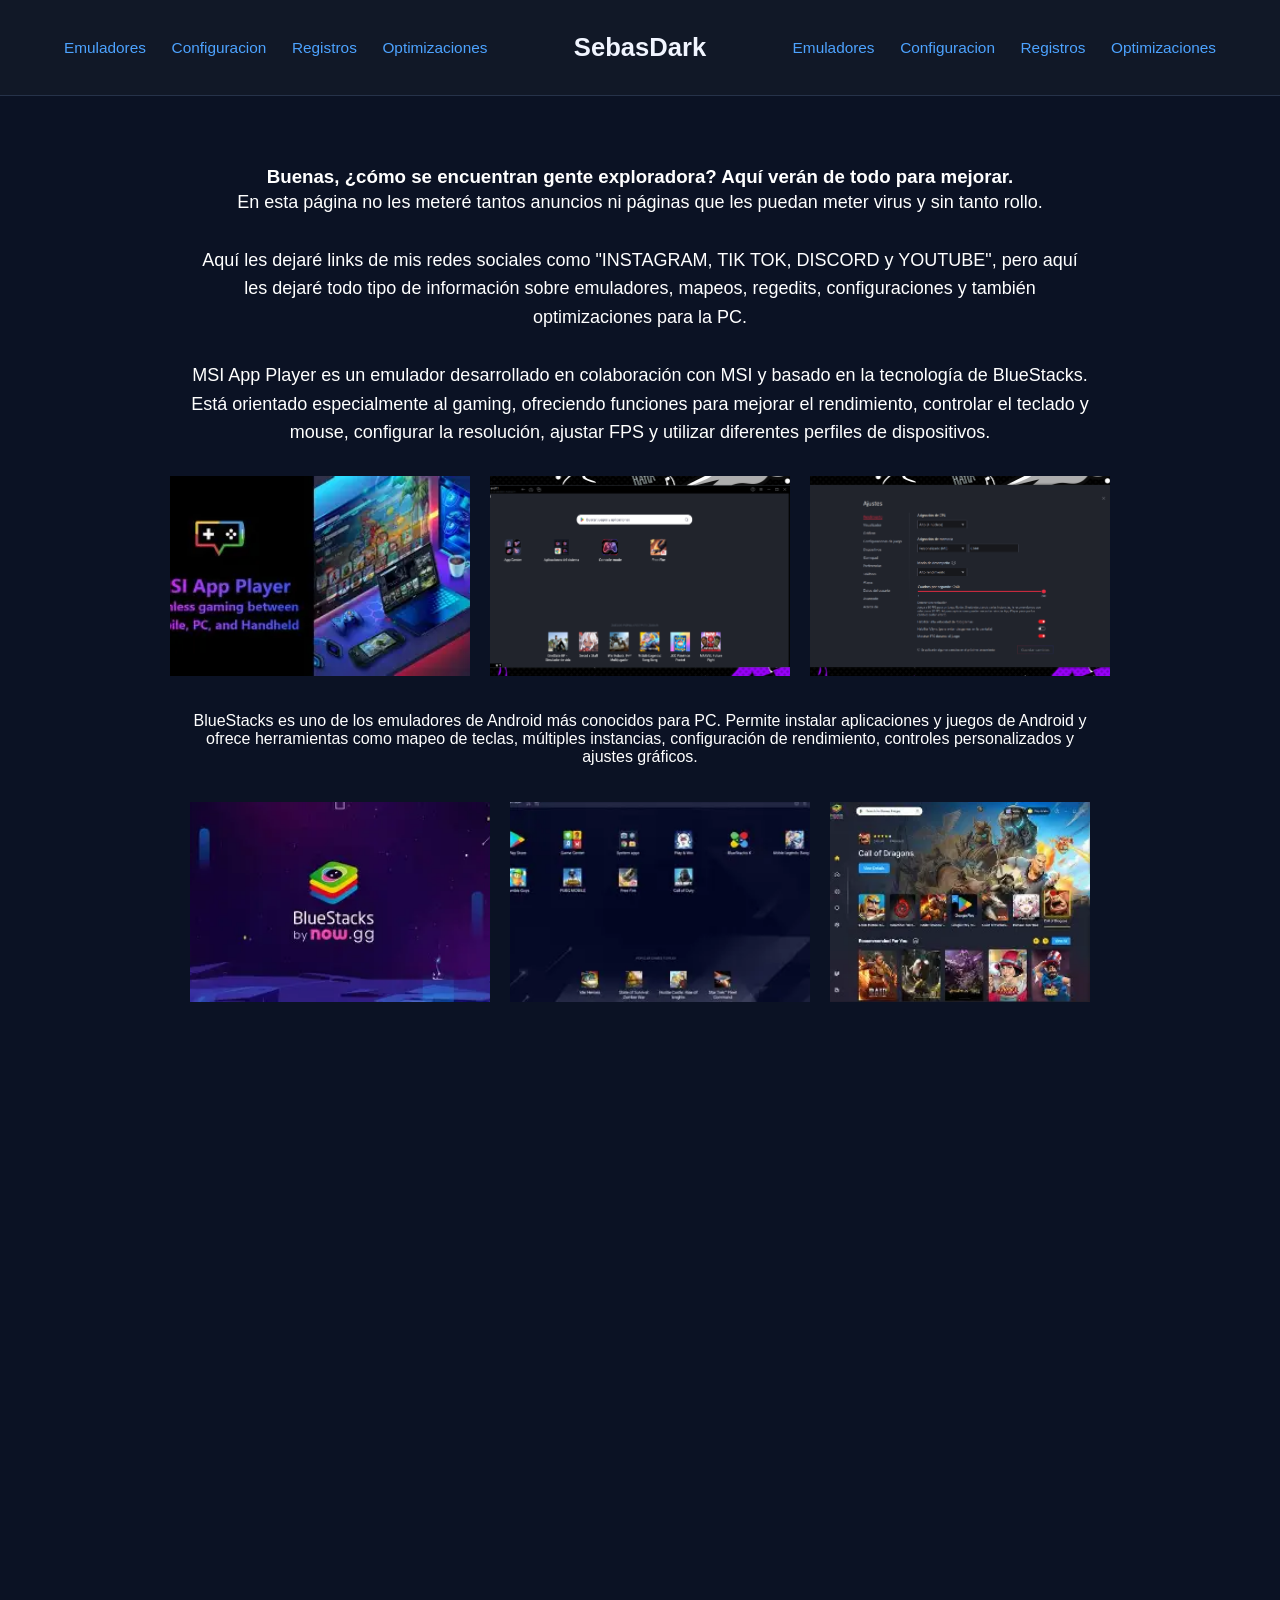
==== index.html @ 6dd9bc25 "Actualizar pagina" ====
<!DOCTYPE html>
<html lang="es">

<head>
    <meta charset="UTF-8">
    <meta name="viewport" content="width=device-width, initial-scale=1.0">

    <title>SebasDark</title>

    <link rel="stylesheet" href="style.css">
</head>

<body>

    <!-- =========================
         BARRA DE NAVEGACIÓN
    ========================== -->

    <header class="navbar">

        <!-- Menú izquierdo -->
        <nav class="nav-left" aria-label="Navegación principal">

            <a href="#Emuladores">Emuladores</a>

            <a href="#Configuracion">Configuracion</a>

            <a href="#Registros">Registros</a>

            <a href="#Optimizaciones">Optimizaciones</a>

        </nav>


        <!-- LOGO -->
        <div class="logo">
            SebasDark
        </div>


        <!-- Menú derecho -->
        <nav class="nav-right" aria-label="Navegación secundaria">

            <a href="Emuladores.html">Emuladores</a>

            <a href="Configuracion.html">Configuracion</a>

            <a href="Registros .html">Registros</a>

            <a href="Optimizaciones.html">Optimizaciones</a>

        </nav>

    </header>


    <!-- =========================
         CONTENIDO
    ========================== -->

    <main class="contenido">

        <!-- INICIO -->
     <section id="Emuladores">

    <div class="titulo-lineas">
        <span></span>

       <div class="texto-inicio">

    <h3>
        Buenas, ¿cómo se encuentran gente exploradora?
        Aquí verán de todo para mejorar.
    </h3>

    <p>
        En esta página no les meteré tantos anuncios ni páginas
        que les puedan meter virus y sin tanto rollo.

        <br><br>

        Aquí les dejaré links de mis redes sociales como
        "INSTAGRAM, TIK TOK, DISCORD y YOUTUBE", pero aquí
        les dejaré todo tipo de información sobre emuladores,
        mapeos, regedits, configuraciones y también optimizaciones
        para la PC.

        <br><br>

        MSI App Player es un emulador desarrollado en colaboración con
        MSI y basado en la tecnología de BlueStacks. Está orientado especialmente
        al gaming, ofreciendo funciones para mejorar el rendimiento, controlar el
        teclado y mouse, configurar la resolución, ajustar FPS y utilizar diferentes
        perfiles de dispositivos.

        <br><br>

        <div class="imagenes">
            <img src="img/msi.jpg" alt="MSI App Player">
            <img src="img/msi2.jpg" alt="MSI App Player">
            <img src="img/msi3.jpg" alt="MSI App Player">
        </div>

         <br><br>

        BlueStacks es uno de los emuladores de Android más conocidos para PC.
        Permite instalar aplicaciones y juegos de Android y ofrece herramientas
        como mapeo de teclas, múltiples instancias, configuración de rendimiento,
        controles personalizados y ajustes gráficos.
    </p>

    <br><br>

    <div class="imagenes">
        <img src="img/bluestacks.jpg" alt="BlueStacks">
        <img src="img/bluestacks2.jpg" alt="MSI App Player">
        <img src="img/bluestacks3.jpg" alt="Free Fire">
    </div>

</div>
        

        <span></span>
    </div>

</section>


       
        <section id="Configuracion">

            <h4></h4>

        </section>


        <section id="Registros">

            

        </section>


      
        <section id="Optimizaciones">

           

        </section>

    </main>

</body>

</html>
---- style.css ----
/* =========================================
   CONFIGURACIÓN GENERAL
========================================= */

* {
    margin: 0;
    padding: 0;
    box-sizing: border-box;
}


html {
    scroll-behavior: smooth;
    scroll-padding-top: 110px;
}


body {
    width: 100%;
    min-height: 100vh;

    background: #0b1224;
    color: #ffffff;

    font-family: Arial, Helvetica, sans-serif;

    /* Evita desplazamiento horizontal */
    overflow-x: hidden;
}


/* Las imágenes se adaptarán automáticamente */

img {
    display: block;
    max-width: 100%;
    height: auto;
}


/* =========================================
   BARRA DE NAVEGACIÓN
========================================= */

.navbar {

    width: 100%;

    min-height: 96px;

    background: #111827;

    border-bottom: 1px solid #263249;

    display: grid;

    /*
        PC:

        menú izquierdo | logo | menú derecho
    */

    grid-template-columns:
        minmax(0, 1fr)
        auto
        minmax(0, 1fr);

    align-items: center;

    gap: 20px;

    /*
        clamp permite que el espacio
        se adapte al tamaño de pantalla
    */

    padding:
        18px
        clamp(20px, 5vw, 70px);

    position: sticky;

    top: 0;

    z-index: 1000;
}


/* =========================================
   LOGO
========================================= */

.logo {

    font-size: clamp(22px, 2vw, 28px);

    font-weight: bold;

    color: #f1f5ff;

    text-align: center;

    white-space: nowrap;
}


/* =========================================
   MENÚS
========================================= */

.nav-left,
.nav-right {

    display: flex;

    align-items: center;

    gap: clamp(14px, 2vw, 32px);

    min-width: 0;
}


.nav-left {

    justify-content: flex-start;
}


.nav-right {

    justify-content: flex-end;
}


/* =========================================
   ENLACES
========================================= */

.navbar a {

    position: relative;

    color: #4da3ff;

    text-decoration: none;

    font-size: clamp(14px, 1.2vw, 16px);

    white-space: nowrap;

    transition:
        color 0.25s ease,
        transform 0.25s ease;
}


/* Línea debajo */

.navbar a::after {

    content: "";

    position: absolute;

    left: 0;

    bottom: -7px;

    width: 0;

    height: 2px;

    background: #4da3ff;

    transition: width 0.25s ease;
}


/* Hover */

.navbar a:hover {

    color: #7dbbff;

    transform: translateY(-2px);
}


.navbar a:hover::after {

    width: 100%;
}


/* =========================================
   CONTENIDO
========================================= */

.contenido {

    width: min(100%, 1400px);

    min-height: calc(100vh - 96px);

    margin: 0 auto;

    padding:
        clamp(35px, 6vw, 70px)
        clamp(20px, 6vw, 100px);
}


/* =========================================
   SECCIONES
========================================= */

.contenido section {

    /*
        En lugar de poner 500px fijo,
        usamos vh para adaptarnos a
        diferentes alturas de pantalla.
    */

    min-height: 60vh;

    scroll-margin-top: 120px;
}


/* =========================================
   TABLETS / LAPTOPS PEQUEÑAS
========================================= */

@media (max-width: 1100px) {

    .navbar {

        padding-left: 30px;

        padding-right: 30px;

        gap: 12px;
    }


    .nav-left,
    .nav-right {

        gap: 15px;
    }


    .navbar a {

        font-size: 14px;
    }


    .logo {

        font-size: 23px;
    }
}


/* =========================================
   TABLETS
========================================= */

@media (max-width: 800px) {

    .navbar {

        min-height: auto;

        /*
            Ahora cada elemento ocupa
            una fila.
        */

        grid-template-columns: 1fr;

        grid-template-areas:

            "logo"

            "left"

            "right";

        gap: 18px;

        padding: 20px;
    }


    /* Logo */

    .logo {

        grid-area: logo;

        font-size: 25px;
    }


    /* Menú izquierdo */

    .nav-left {

        grid-area: left;
    }


    /* Menú derecho */

    .nav-right {

        grid-area: right;
    }


    .nav-left,
    .nav-right {

        width: 100%;

        justify-content: center;

        flex-wrap: wrap;

        gap: 12px 20px;
    }


    .navbar a {

        font-size: 15px;
    }


    /* Contenido */

    .contenido {

        width: 100%;

        padding: 35px 25px;
    }


    .contenido section {

        min-height: 55vh;
    }
}


/* =========================================
   CELULARES
========================================= */

@media (max-width: 600px) {

    .navbar {

        padding: 18px 15px;

        gap: 15px;
    }


    /* Logo */

    .logo {

        font-size: 23px;
    }


    /*
        En celular hacemos dos columnas
        para los botones.
    */

    .nav-left,
    .nav-right {

        display: grid;

        grid-template-columns:
            repeat(2, minmax(0, 1fr));

        width: 100%;

        gap: 8px;
    }


    /* Botones */

    .navbar a {

        width: 100%;

        padding: 9px 5px;

        font-size: 14px;

        text-align: center;

        border: 1px solid #263249;

        border-radius: 7px;

        transition:
            background 0.25s ease,
            color 0.25s ease,
            transform 0.25s ease;
    }


    /*
        Quitamos la línea inferior
        en celular.
    */

    .navbar a::after {

        display: none;
    }


    /* Efecto al tocar */

    .navbar a:hover {

        background: #172238;

        transform: none;
    }


    /* Contenido */

    .contenido {

        padding: 30px 16px;
    }


    .contenido section {

        min-height: 50vh;

        scroll-margin-top: 260px;
    }
}


/* =========================================
   CELULARES MUY PEQUEÑOS
========================================= */

@media (max-width: 380px) {

    .navbar {

        padding: 15px 10px;
    }


    .logo {

        font-size: 21px;
    }


    .navbar a {

        font-size: 13px;

        padding: 8px 3px;
    }


    .contenido {

        padding: 25px 12px;
    }
}


/* =========================================
   REDUCIR ANIMACIONES
   PARA USUARIOS QUE LO PREFIERAN
========================================= */

@media (prefers-reduced-motion: reduce) {

    html {

        scroll-behavior: auto;
    }


    .navbar a {

        transition: none;
    }
}



/* =========================
   CELULARES
   ========================= */
@media (max-width: 600px) {

    #inicio {
        min-height: 70vh;
    }

    .titulo-lineas {
        gap: 8px;
    }

    .titulo-lineas > span {
        min-width: 10px;
    }

    .texto-inicio {
        width: 92%;
        max-width: 900px;
        margin: 0 auto;
        text-align: center;
    }

    .texto-inicio h4 {
        font-size: 21px;
        line-height: 1.35;
        margin-bottom: 16px;
    }

    .texto-inicio p {
        font-size: 15px;
        line-height: 1.6;
    }

    .texto-inicio img {
        max-width: 100%;
        height: auto;
    }
}


/* =========================
   PC / PANTALLAS GRANDES
   ========================= */
@media (min-width: 601px) {

    .texto-inicio {
        width: 90%;
        max-width: 900px;
        margin: 0 auto;
        text-align: center;
    }

    .texto-inicio h4 {
        font-size: 28px;
        line-height: 1.35;
        margin-bottom: 16px;
    }

    .texto-inicio p {
        font-size: 18px;
        line-height: 1.6;
    }

    .texto-inicio img {
        max-width: 100%;
        height: auto;
    }
}
.imagenes {
    display: flex;
    justify-content: center;
    align-items: center;
    gap: 20px;
}

.imagenes img {
    width: 300px;
    height: 200px;
    object-fit: cover;
}
#inicio {
    display: flex;
    flex-direction: column;
    align-items: center;
    text-align: center;
}
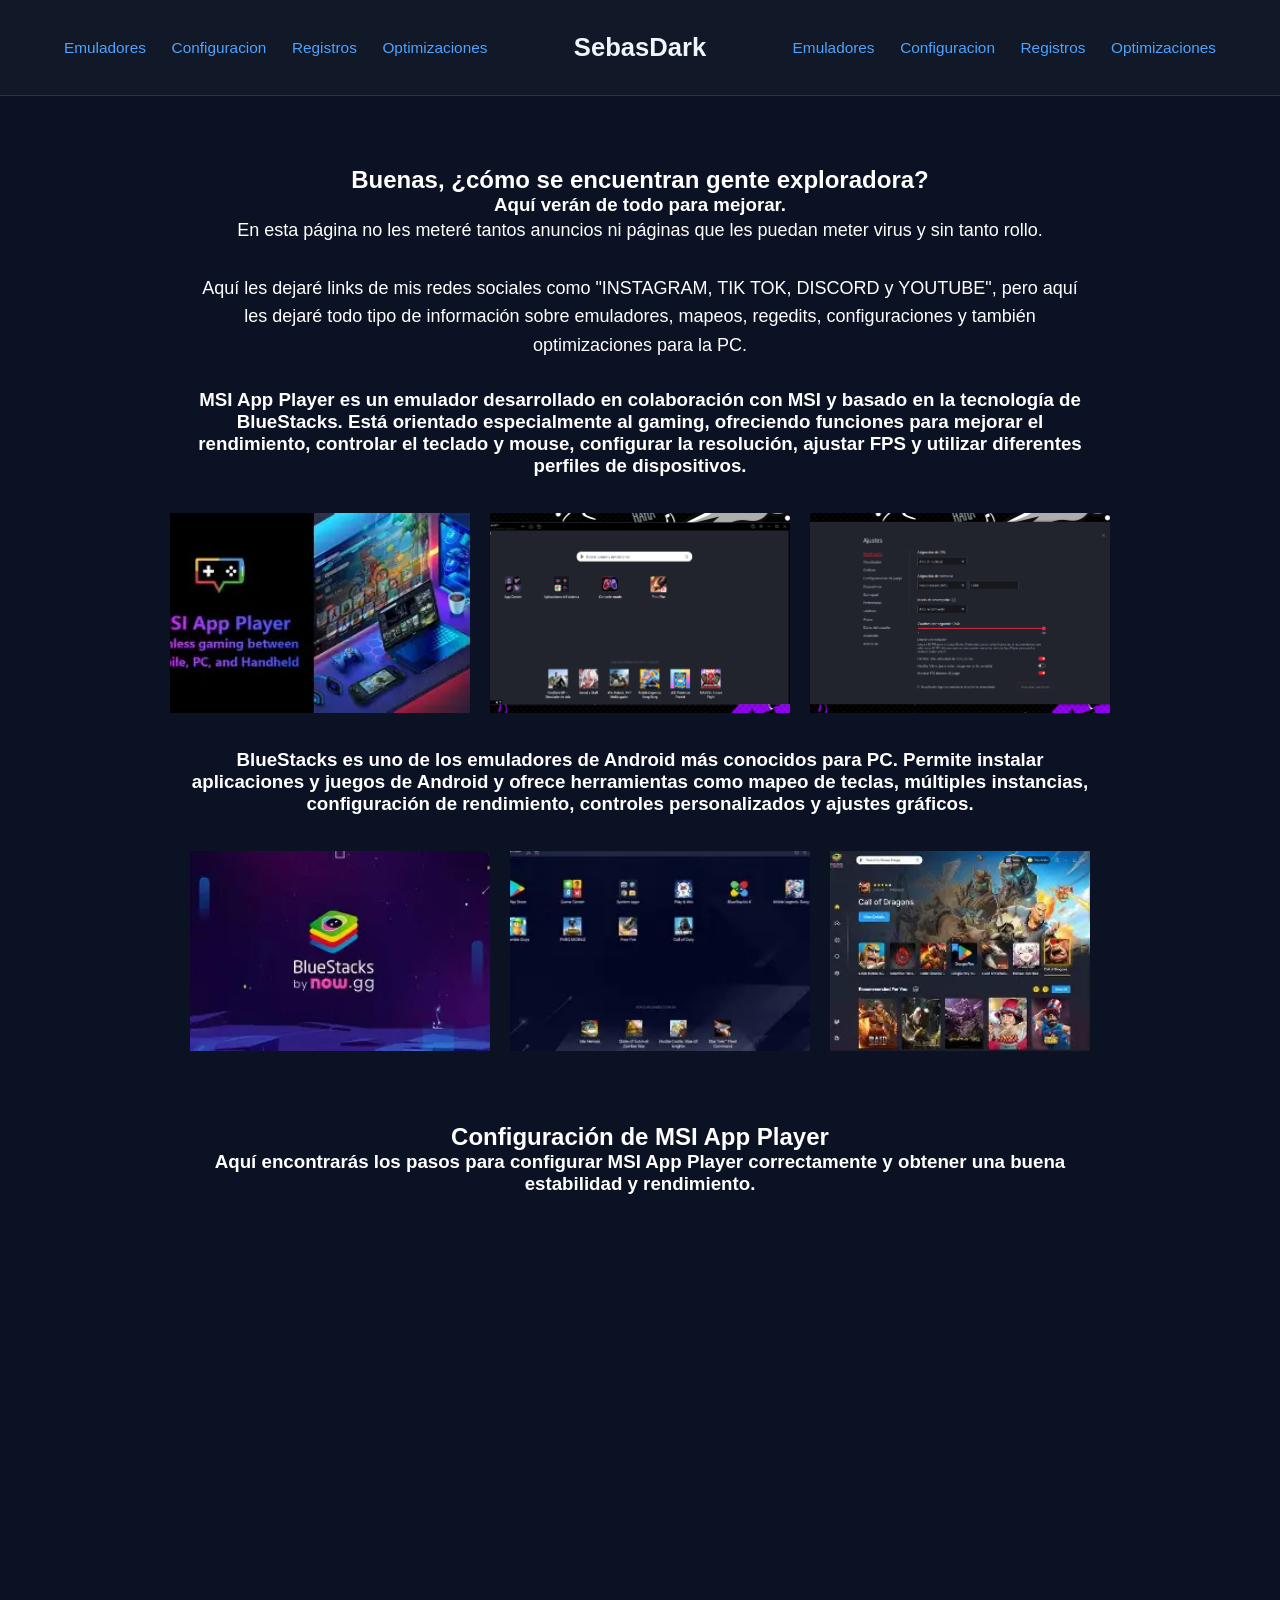
==== commit 1cd44795: "Actualizar pagina" ====
--- a/index.html
+++ b/index.html
@@ -69,8 +69,8 @@
        <div class="texto-inicio">
 
     <h3>
-        Buenas, ¿cómo se encuentran gente exploradora?
-        Aquí verán de todo para mejorar.
+        <h2>Buenas, ¿cómo se encuentran gente exploradora?</h2>
+       <h3> Aquí verán de todo para mejorar.
     </h3>
 
     <p>
@@ -86,13 +86,13 @@
         para la PC.
 
         <br><br>
-
+<h3>
         MSI App Player es un emulador desarrollado en colaboración con
         MSI y basado en la tecnología de BlueStacks. Está orientado especialmente
         al gaming, ofreciendo funciones para mejorar el rendimiento, controlar el
         teclado y mouse, configurar la resolución, ajustar FPS y utilizar diferentes
-        perfiles de dispositivos.
-
+        perfiles de dispositivos.</h3>
+</h3>
         <br><br>
 
         <div class="imagenes">
@@ -103,10 +103,10 @@
 
          <br><br>
 
-        BlueStacks es uno de los emuladores de Android más conocidos para PC.
+       <h3> BlueStacks es uno de los emuladores de Android más conocidos para PC.
         Permite instalar aplicaciones y juegos de Android y ofrece herramientas
         como mapeo de teclas, múltiples instancias, configuración de rendimiento,
-        controles personalizados y ajustes gráficos.
+        controles personalizados y ajustes gráficos.</h3>
     </p>
 
     <br><br>
@@ -116,7 +116,8 @@
         <img src="img/bluestacks2.jpg" alt="MSI App Player">
         <img src="img/bluestacks3.jpg" alt="Free Fire">
     </div>
-
+ <br><br>
+  <br><br>
 </div>
         
 
@@ -127,11 +128,27 @@
 
 
        
-        <section id="Configuracion">
+      <section id="Configuracion">
 
-            <h4></h4>
+    <div class="titulo-lineas">
+        <span></span>
 
-        </section>
+        <div class="texto-inicio">
+
+            <h2>Configuración de MSI App Player</h2>
+
+            <p>
+                <h3>Aquí encontrarás los pasos para configurar MSI App Player
+                correctamente y obtener una buena estabilidad y rendimiento.
+                </h3>
+            </p>
+
+        </div>
+
+        <span></span>
+    </div>
+
+</section>
 
 
         <section id="Registros">
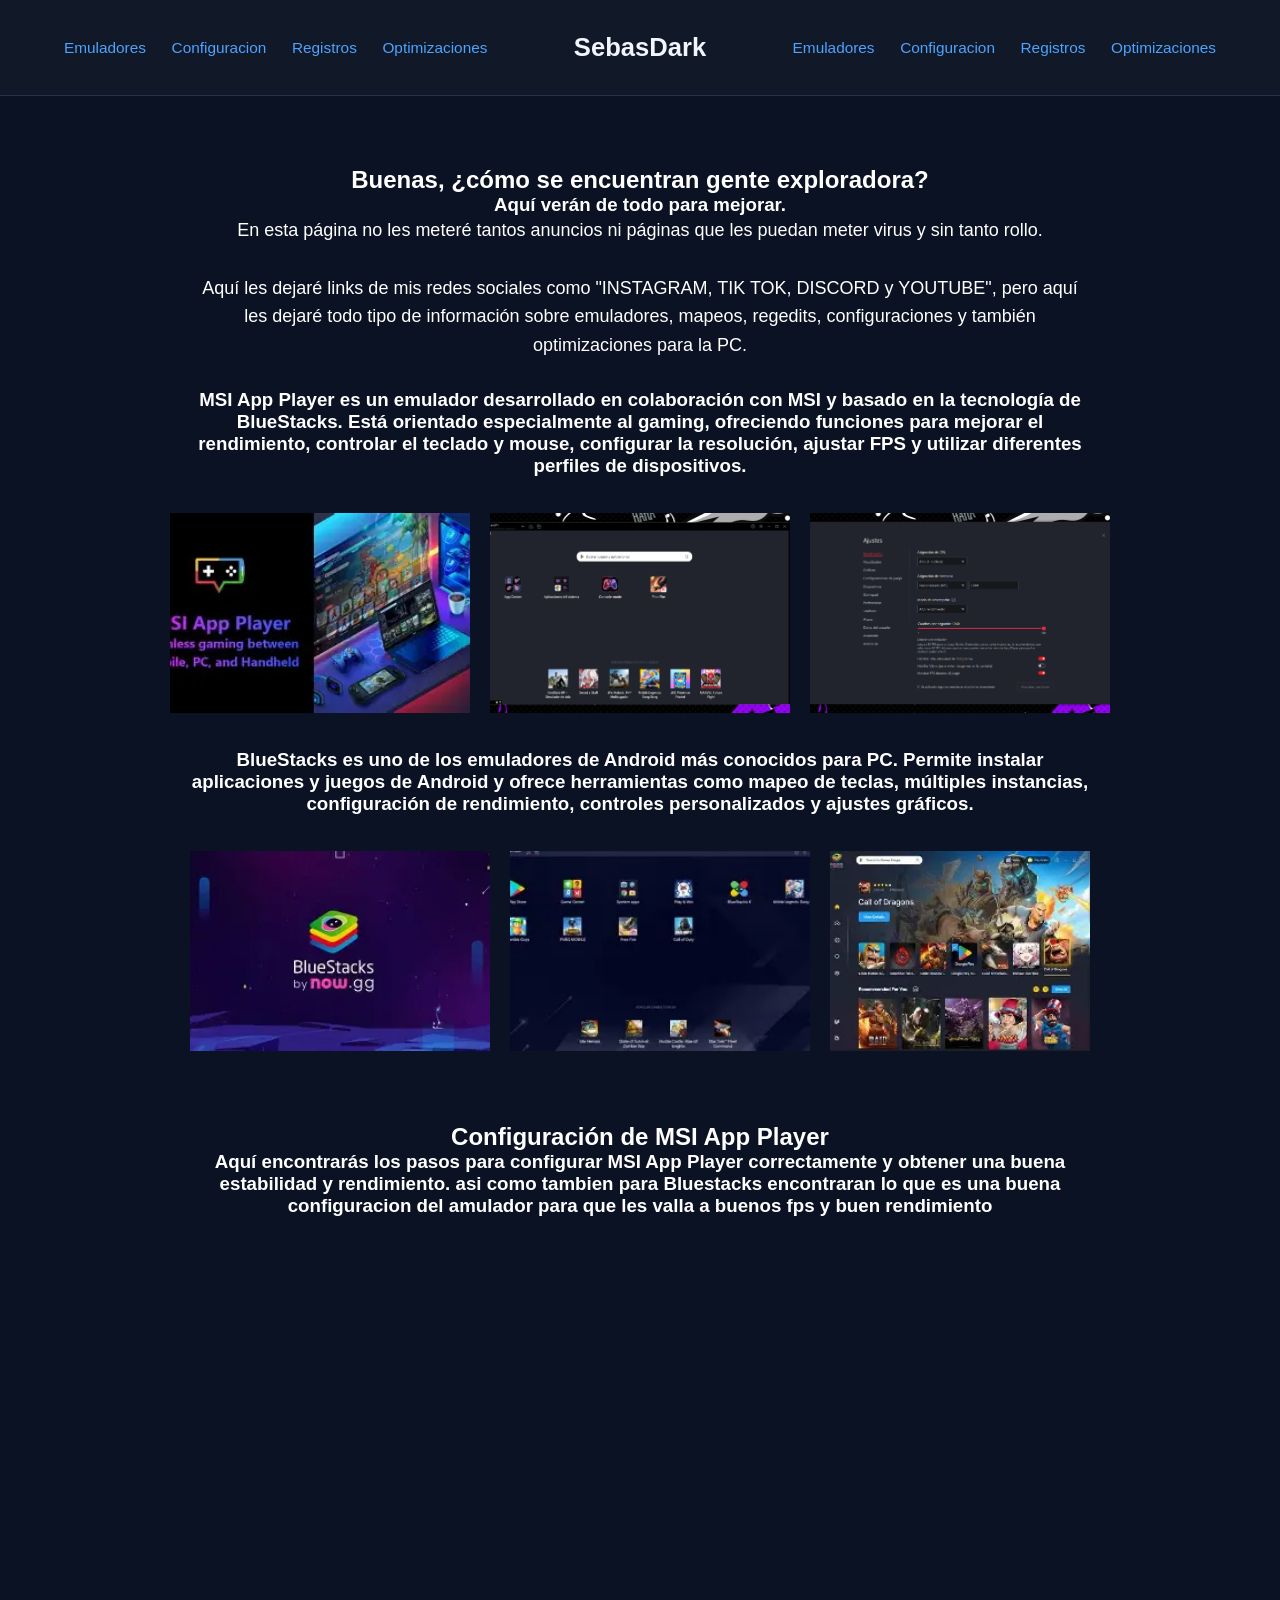
==== commit 103432ce: "Actualizar pagina" ====
--- a/index.html
+++ b/index.html
@@ -140,6 +140,9 @@
             <p>
                 <h3>Aquí encontrarás los pasos para configurar MSI App Player
                 correctamente y obtener una buena estabilidad y rendimiento.
+                asi como tambien para Bluestacks encontraran lo que es una buena 
+                configuracion del amulador para que les valla a buenos fps y buen
+                rendimiento 
                 </h3>
             </p>
 
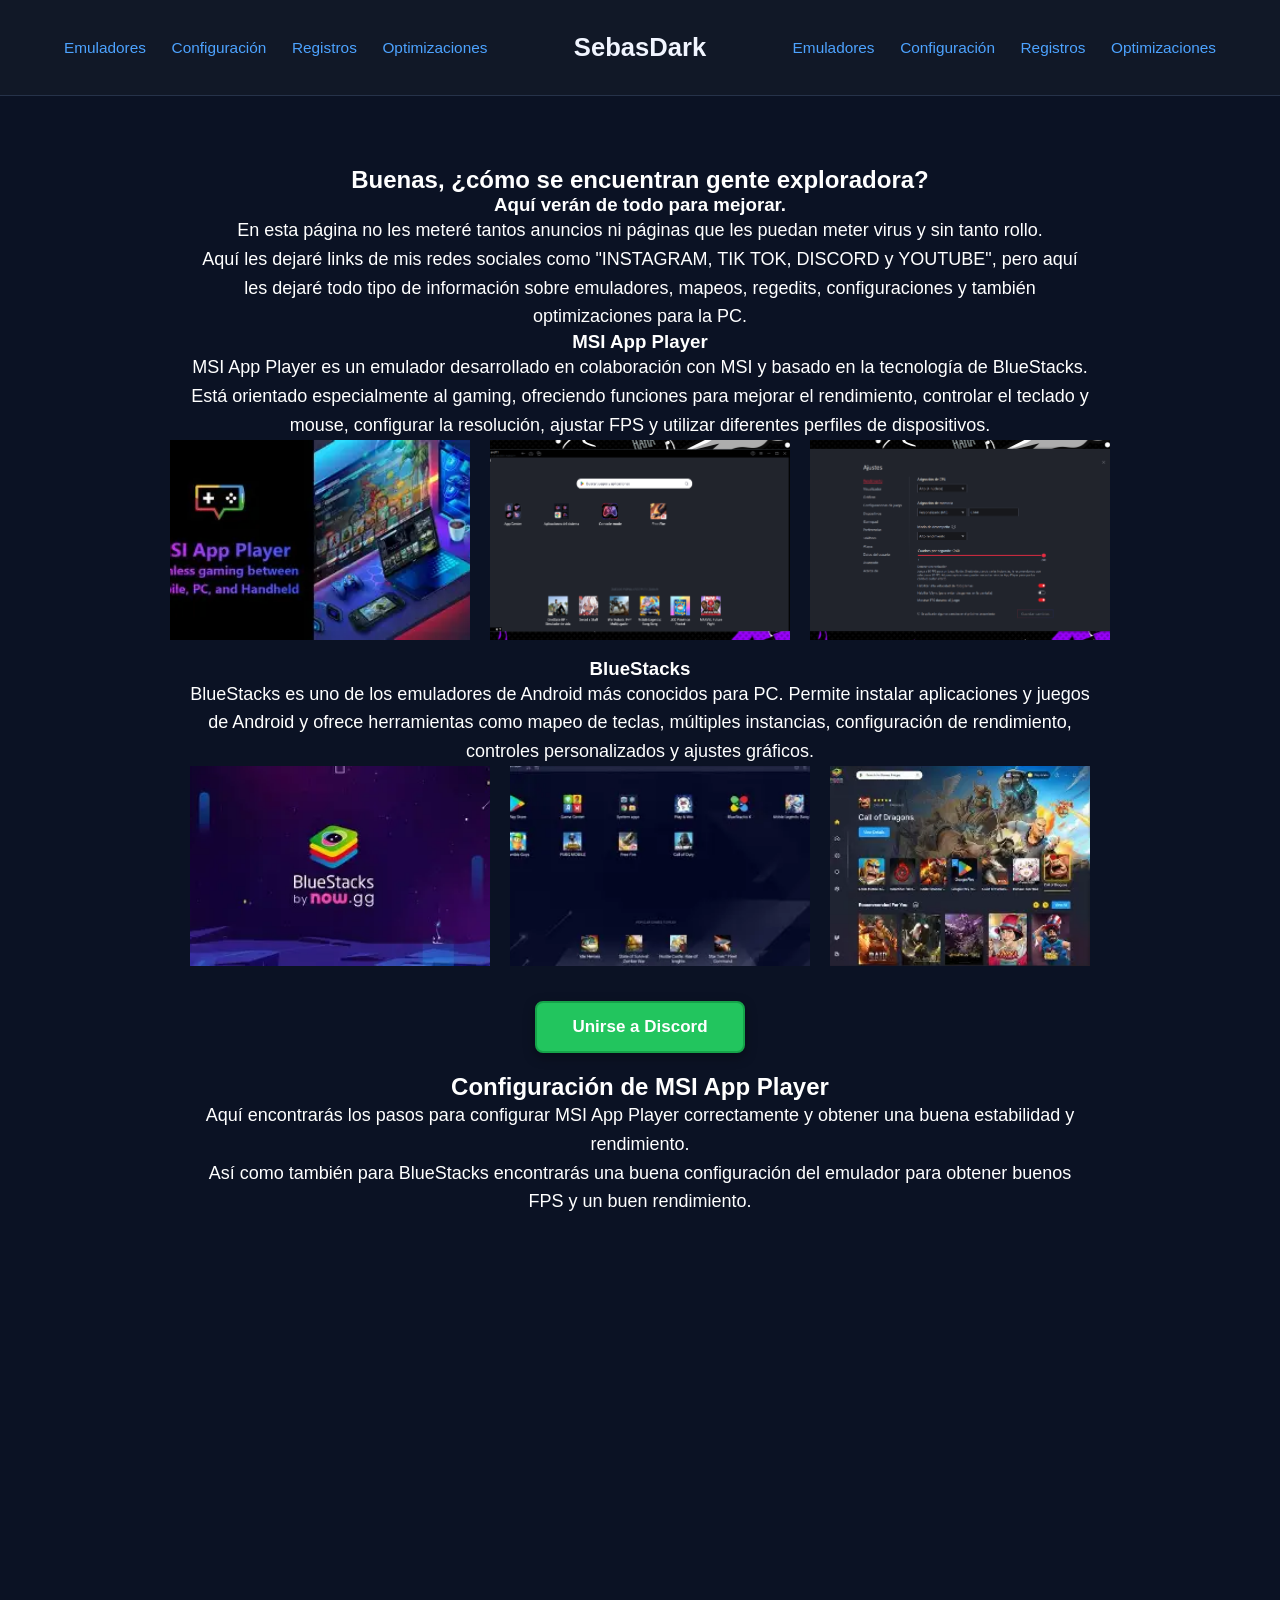
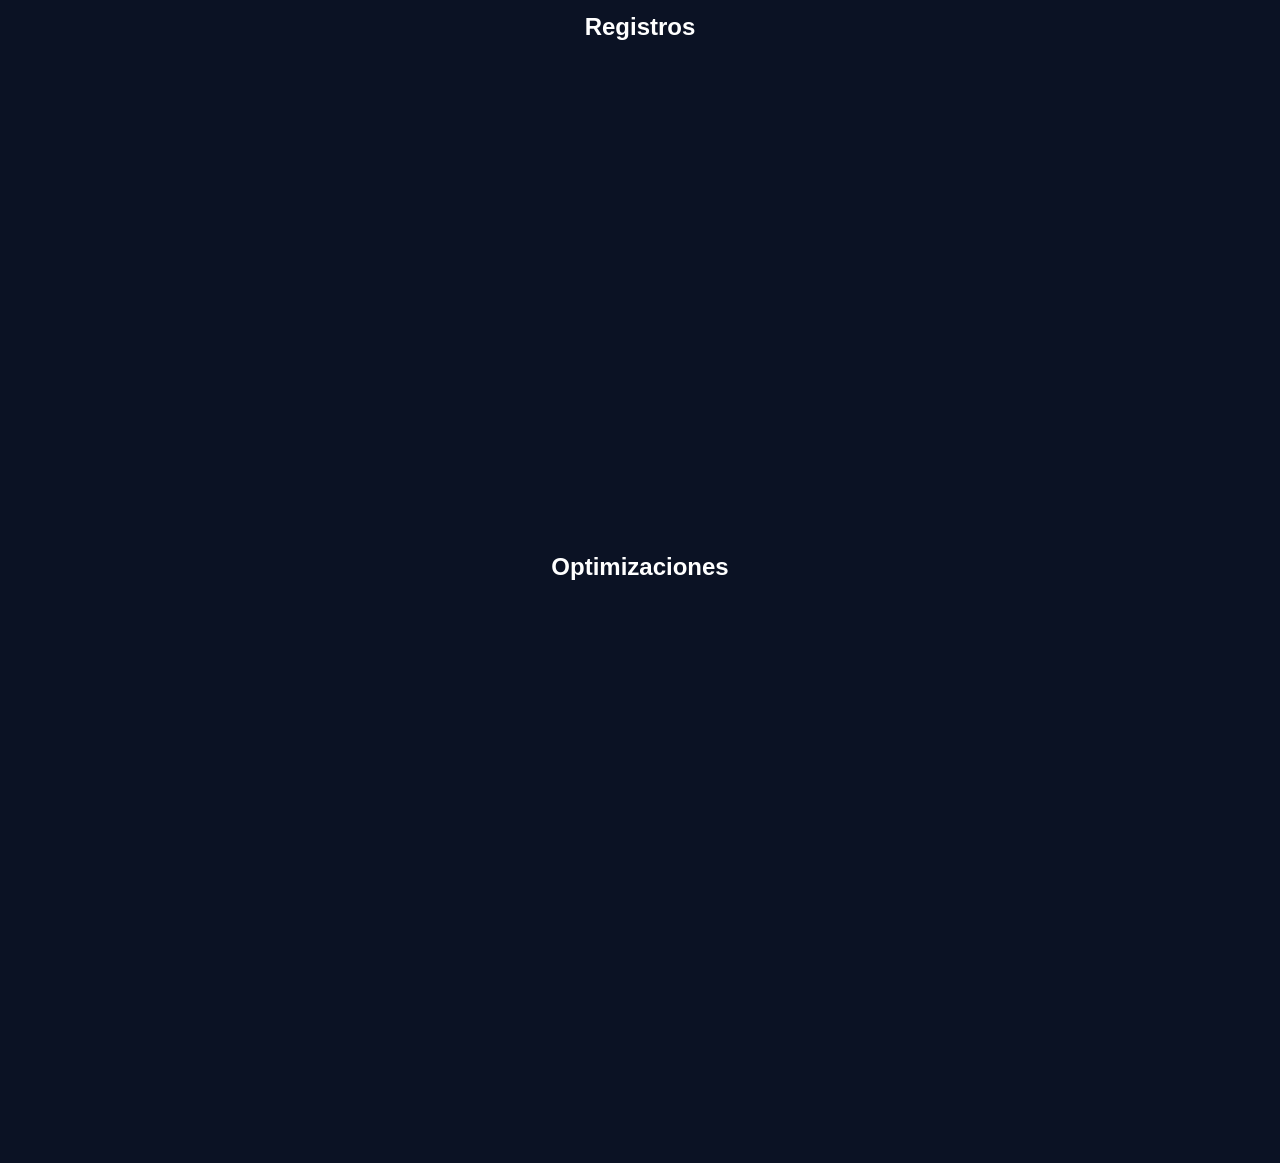
==== commit 03da4032: "Actualizar pagina" ====
--- a/index.html
+++ b/index.html
@@ -18,12 +18,13 @@
 
     <header class="navbar">
 
-        <!-- Menú izquierdo -->
+        <!-- MENÚ IZQUIERDO -->
+
         <nav class="nav-left" aria-label="Navegación principal">
 
             <a href="#Emuladores">Emuladores</a>
 
-            <a href="#Configuracion">Configuracion</a>
+            <a href="#Configuracion">Configuración</a>
 
             <a href="#Registros">Registros</a>
 
@@ -33,19 +34,21 @@
 
 
         <!-- LOGO -->
+
         <div class="logo">
             SebasDark
         </div>
 
 
-        <!-- Menú derecho -->
+        <!-- MENÚ DERECHO -->
+
         <nav class="nav-right" aria-label="Navegación secundaria">
 
             <a href="Emuladores.html">Emuladores</a>
 
-            <a href="Configuracion.html">Configuracion</a>
-
-            <a href="Registros .html">Registros</a>
+            <a href="Configuracion.html">Configuración</a>
+
+            <a href="Registros.html">Registros</a>
 
             <a href="Optimizaciones.html">Optimizaciones</a>
 
@@ -60,113 +63,208 @@
 
     <main class="contenido">
 
-        <!-- INICIO -->
-     <section id="Emuladores">
-
-    <div class="titulo-lineas">
-        <span></span>
-
-       <div class="texto-inicio">
-
-    <h3>
-        <h2>Buenas, ¿cómo se encuentran gente exploradora?</h2>
-       <h3> Aquí verán de todo para mejorar.
-    </h3>
-
-    <p>
-        En esta página no les meteré tantos anuncios ni páginas
-        que les puedan meter virus y sin tanto rollo.
-
-        <br><br>
-
-        Aquí les dejaré links de mis redes sociales como
-        "INSTAGRAM, TIK TOK, DISCORD y YOUTUBE", pero aquí
-        les dejaré todo tipo de información sobre emuladores,
-        mapeos, regedits, configuraciones y también optimizaciones
-        para la PC.
-
-        <br><br>
-<h3>
-        MSI App Player es un emulador desarrollado en colaboración con
-        MSI y basado en la tecnología de BlueStacks. Está orientado especialmente
-        al gaming, ofreciendo funciones para mejorar el rendimiento, controlar el
-        teclado y mouse, configurar la resolución, ajustar FPS y utilizar diferentes
-        perfiles de dispositivos.</h3>
-</h3>
-        <br><br>
-
-        <div class="imagenes">
-            <img src="img/msi.jpg" alt="MSI App Player">
-            <img src="img/msi2.jpg" alt="MSI App Player">
-            <img src="img/msi3.jpg" alt="MSI App Player">
-        </div>
-
-         <br><br>
-
-       <h3> BlueStacks es uno de los emuladores de Android más conocidos para PC.
-        Permite instalar aplicaciones y juegos de Android y ofrece herramientas
-        como mapeo de teclas, múltiples instancias, configuración de rendimiento,
-        controles personalizados y ajustes gráficos.</h3>
-    </p>
-
-    <br><br>
-
-    <div class="imagenes">
-        <img src="img/bluestacks.jpg" alt="BlueStacks">
-        <img src="img/bluestacks2.jpg" alt="MSI App Player">
-        <img src="img/bluestacks3.jpg" alt="Free Fire">
-    </div>
- <br><br>
-  <br><br>
-</div>
-        
-
-        <span></span>
-    </div>
-
-</section>
-
-
-       
-      <section id="Configuracion">
-
-    <div class="titulo-lineas">
-        <span></span>
-
-        <div class="texto-inicio">
-
-            <h2>Configuración de MSI App Player</h2>
-
-            <p>
-                <h3>Aquí encontrarás los pasos para configurar MSI App Player
-                correctamente y obtener una buena estabilidad y rendimiento.
-                asi como tambien para Bluestacks encontraran lo que es una buena 
-                configuracion del amulador para que les valla a buenos fps y buen
-                rendimiento 
-                </h3>
-            </p>
-
-        </div>
-
-        <span></span>
-    </div>
-
-</section>
-
+
+        <!-- =========================
+             EMULADORES
+        ========================== -->
+
+        <section id="Emuladores">
+
+            <div class="titulo-lineas">
+
+                <span></span>
+
+
+                <div class="texto-inicio">
+
+                    <h2>
+                        Buenas, ¿cómo se encuentran gente exploradora?
+                    </h2>
+
+
+                    <h3>
+                        Aquí verán de todo para mejorar.
+                    </h3>
+
+
+                    <p>
+                        En esta página no les meteré tantos anuncios
+                        ni páginas que les puedan meter virus y sin
+                        tanto rollo.
+                    </p>
+
+
+                    <p>
+                        Aquí les dejaré links de mis redes sociales como
+                        "INSTAGRAM, TIK TOK, DISCORD y YOUTUBE", pero aquí
+                        les dejaré todo tipo de información sobre emuladores,
+                        mapeos, regedits, configuraciones y también
+                        optimizaciones para la PC.
+                    </p>
+
+
+                    <!-- =========================
+                         MSI APP PLAYER
+                    ========================== -->
+
+                    <h3>
+                        MSI App Player
+                    </h3>
+
+                    <p>
+                        MSI App Player es un emulador desarrollado en
+                        colaboración con MSI y basado en la tecnología
+                        de BlueStacks. Está orientado especialmente al
+                        gaming, ofreciendo funciones para mejorar el
+                        rendimiento, controlar el teclado y mouse,
+                        configurar la resolución, ajustar FPS y utilizar
+                        diferentes perfiles de dispositivos.
+                    </p>
+
+
+                    <div class="imagenes">
+
+                        <img src="img/msi.jpg" alt="MSI App Player 1">
+
+                        <img src="img/msi2.jpg" alt="MSI App Player 2">
+
+                        <img src="img/msi3.jpg" alt="MSI App Player 3">
+
+                    </div>
+
+
+                    <br>
+
+
+                    <!-- =========================
+                         BLUESTACKS
+                    ========================== -->
+
+                    <h3>
+                        BlueStacks
+                    </h3>
+
+                    <p>
+                        BlueStacks es uno de los emuladores de Android
+                        más conocidos para PC. Permite instalar
+                        aplicaciones y juegos de Android y ofrece
+                        herramientas como mapeo de teclas, múltiples
+                        instancias, configuración de rendimiento,
+                        controles personalizados y ajustes gráficos.
+                    </p>
+
+
+                    <div class="imagenes">
+
+                        <img src="img/bluestacks.jpg" alt="BlueStacks 1">
+
+                        <img src="img/bluestacks2.jpg" alt="BlueStacks 2">
+
+                        <img src="img/bluestacks3.jpg" alt="BlueStacks 3">
+
+                    </div>
+
+
+                    <!-- =========================
+                         BOTÓN DISCORD
+                    ========================== -->
+
+                    <div class="boton-contenedor">
+
+                        <a
+                            href="https://discord.gg/xhfXhK88uF"
+                            class="boton-discord"
+                            target="_blank"
+                            rel="noopener noreferrer"
+                        >
+                            Unirse a Discord
+                        </a>
+
+                    </div>
+
+                </div>
+
+
+                <span></span>
+
+            </div>
+
+        </section>
+
+
+
+        <!-- =========================
+             CONFIGURACIÓN
+        ========================== -->
+
+        <section id="Configuracion">
+
+            <div class="titulo-lineas">
+
+                <span></span>
+
+                <div class="texto-inicio">
+
+                    <h2>
+                        Configuración de MSI App Player
+                    </h2>
+
+                    <p>
+                        Aquí encontrarás los pasos para configurar
+                        MSI App Player correctamente y obtener una
+                        buena estabilidad y rendimiento.
+                    </p>
+
+                    <p>
+                        Así como también para BlueStacks encontrarás
+                        una buena configuración del emulador para
+                        obtener buenos FPS y un buen rendimiento.
+                    </p>
+
+                </div>
+
+                <span></span>
+
+            </div>
+
+        </section>
+
+
+
+        <!-- =========================
+             REGISTROS
+        ========================== -->
 
         <section id="Registros">
 
-            
-
-        </section>
-
-
-      
+            <div class="texto-inicio">
+
+                <h2>
+                    Registros
+                </h2>
+
+            </div>
+
+        </section>
+
+
+
+        <!-- =========================
+             OPTIMIZACIONES
+        ========================== -->
+
         <section id="Optimizaciones">
 
-           
-
-        </section>
+            <div class="texto-inicio">
+
+                <h2>
+                    Optimizaciones
+                </h2>
+
+            </div>
+
+        </section>
+
 
     </main>
 
--- a/style.css
+++ b/style.css
@@ -601,4 +601,106 @@
     flex-direction: column;
     align-items: center;
     text-align: center;
+}
+/*boton*/
+ 
+/* =========================================
+   BOTÓN DISCORD
+========================================= */
+
+.boton-contenedor {
+    width: 100%;
+
+    display: flex;
+
+    justify-content: center;
+
+    align-items: center;
+
+    margin-top: 35px;
+
+    margin-bottom: 20px;
+}
+
+
+.boton-discord {
+    display: inline-block;
+
+    padding: 14px 35px;
+
+    background: #22c55e;
+
+    color: #ffffff;
+
+    text-decoration: none;
+
+    font-size: 17px;
+
+    font-weight: bold;
+
+    border-radius: 8px;
+
+    border: 2px solid #16a34a;
+
+    box-shadow: 0 4px 12px rgba(0, 0, 0, 0.35);
+
+    transition:
+        background 0.25s ease,
+        transform 0.25s ease,
+        box-shadow 0.25s ease;
+}
+
+
+/* =========================================
+   EFECTO AL PASAR EL MOUSE
+========================================= */
+
+.boton-discord:hover {
+
+    background: #16a34a;
+
+    transform: translateY(-3px);
+
+    box-shadow: 0 7px 18px rgba(34, 197, 94, 0.4);
+}
+
+
+/* =========================================
+   EFECTO AL HACER CLICK
+========================================= */
+
+.boton-discord:active {
+
+    transform: translateY(0);
+
+    box-shadow: 0 3px 8px rgba(0, 0, 0, 0.3);
+}
+
+
+/* =========================================
+   CELULAR
+========================================= */
+
+@media (max-width: 600px) {
+
+    .boton-contenedor {
+
+        margin-top: 25px;
+
+    }
+
+    .boton-discord {
+
+        width: 80%;
+
+        max-width: 280px;
+
+        padding: 12px 20px;
+
+        font-size: 15px;
+
+        text-align: center;
+
+    }
+
 }
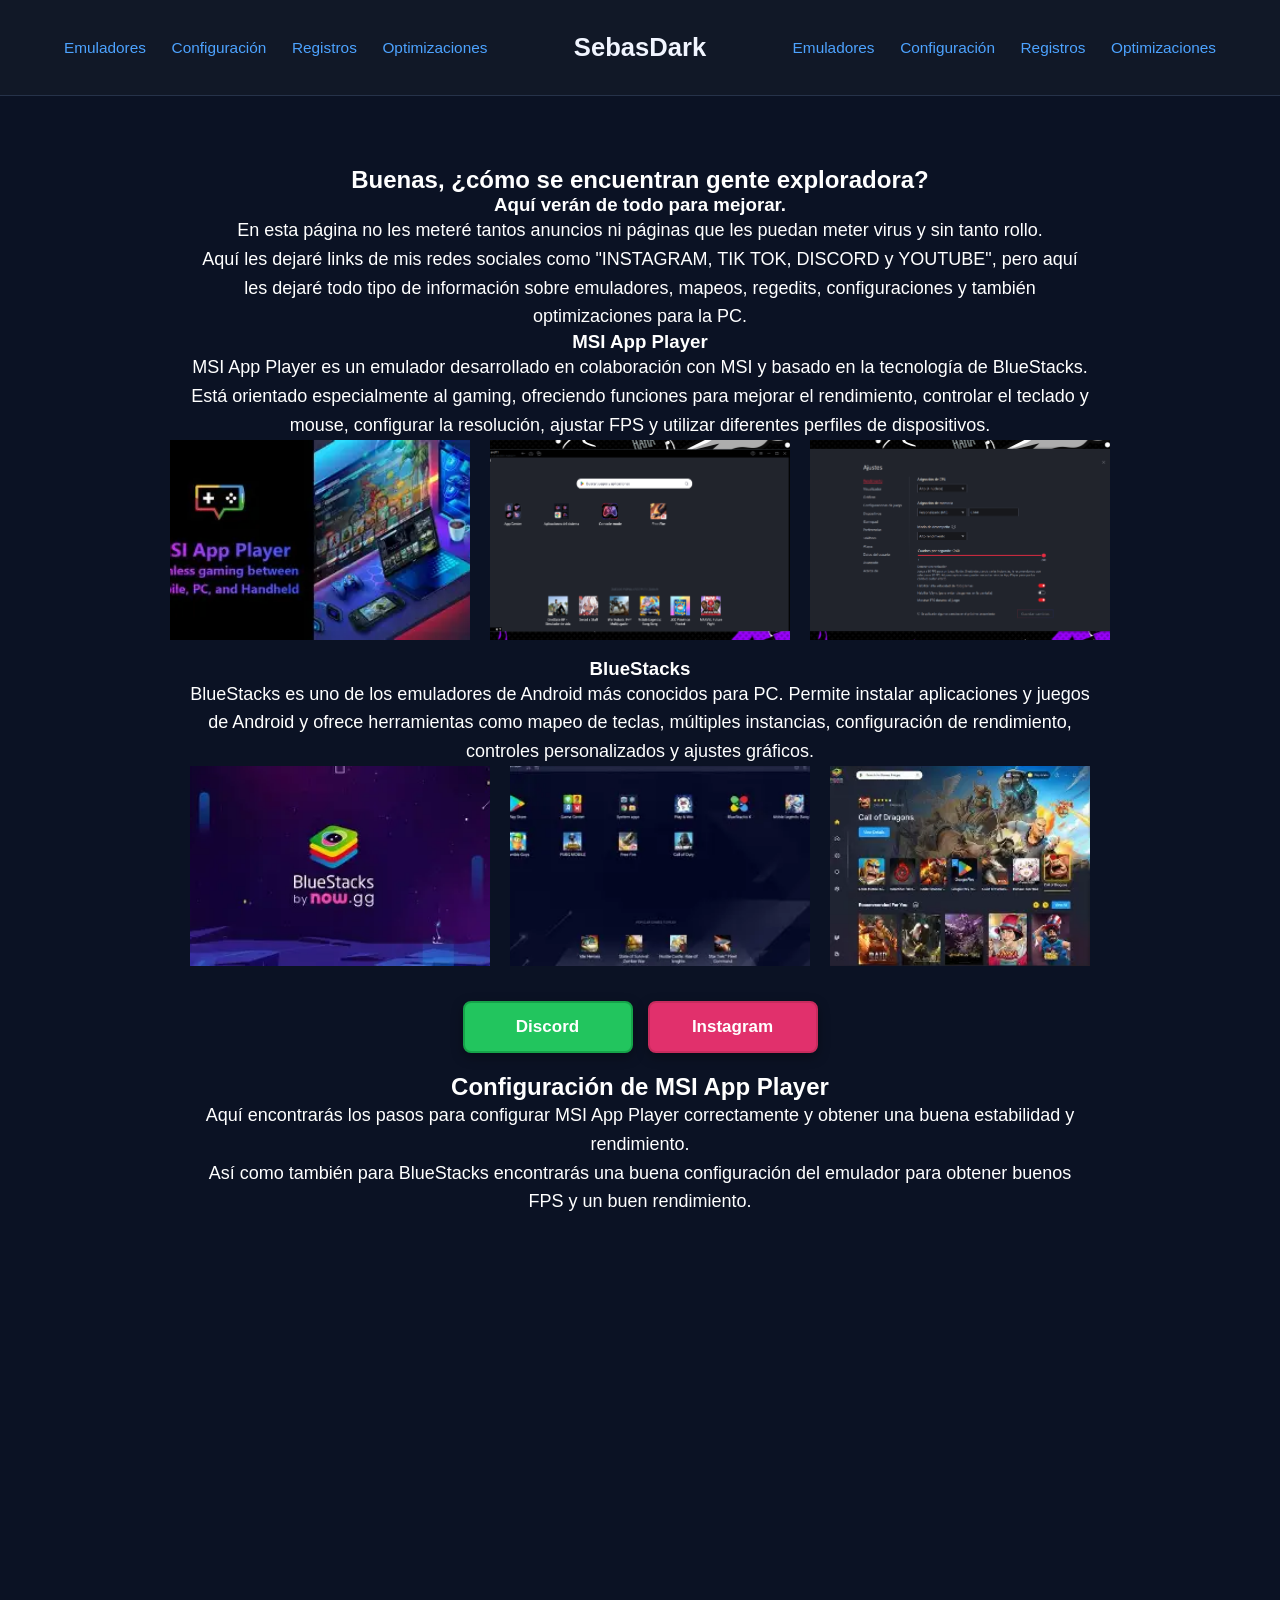
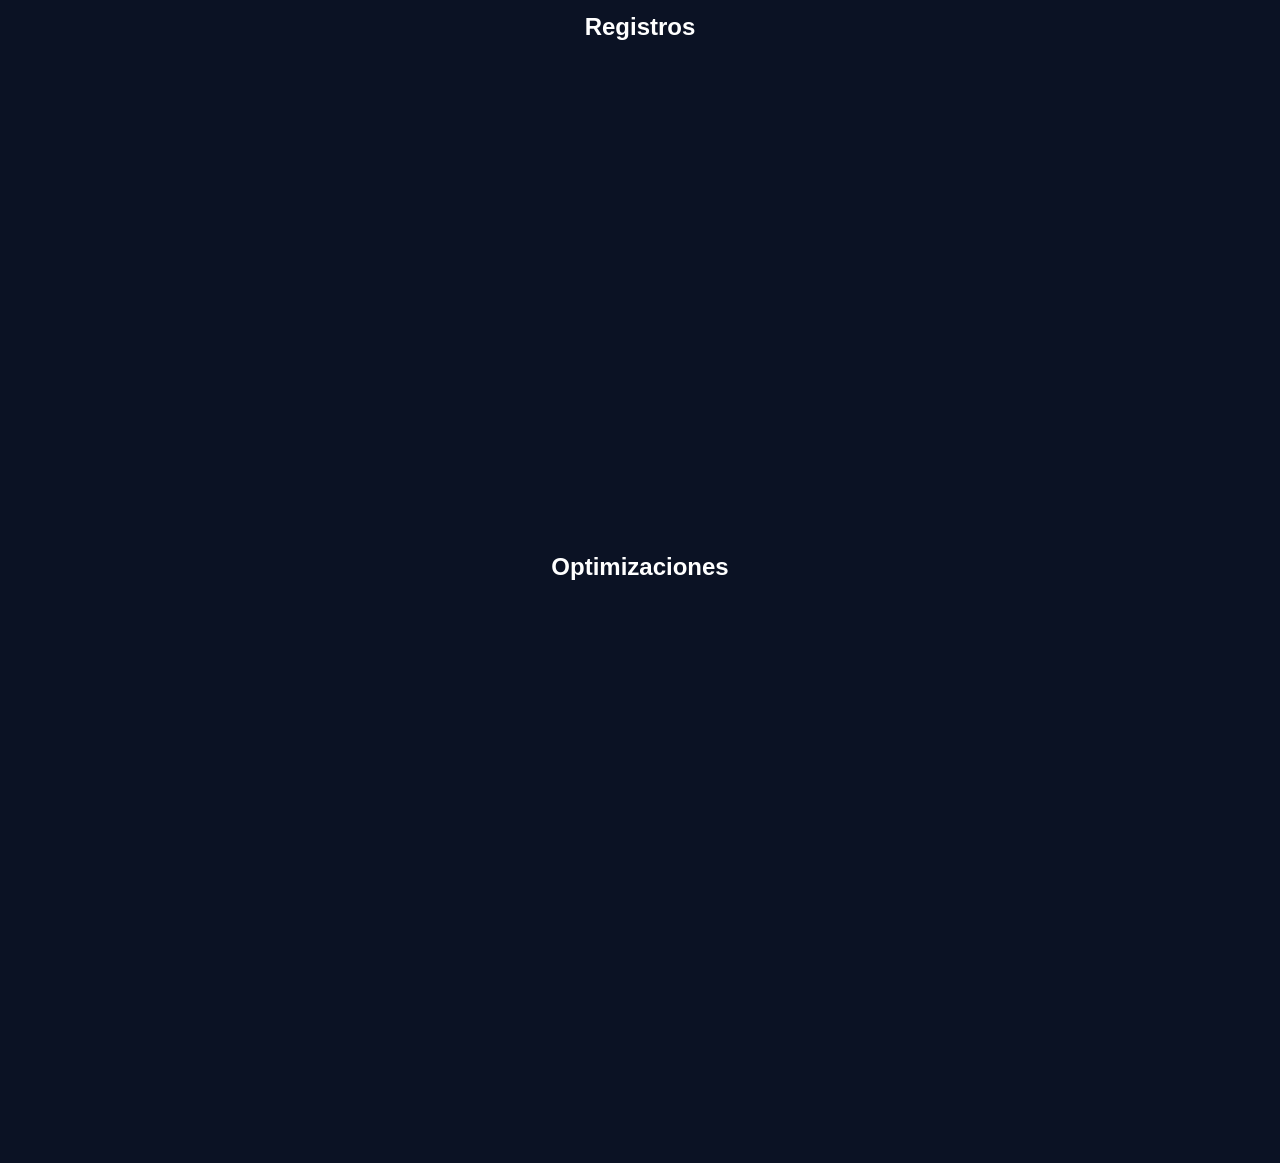
==== commit 9ee9cf99: "Actualizar pagina" ====
--- a/index.html
+++ b/index.html
@@ -169,18 +169,30 @@
                          BOTÓN DISCORD
                     ========================== -->
 
-                    <div class="boton-contenedor">
-
-                        <a
-                            href="https://discord.gg/xhfXhK88uF"
-                            class="boton-discord"
-                            target="_blank"
-                            rel="noopener noreferrer"
-                        >
-                            Unirse a Discord
-                        </a>
-
-                    </div>
+                   <div class="botones-redes">
+
+    <!-- DISCORD -->
+    <a
+        href="https://discord.gg/xhfXhK88uF"
+        class="boton-red boton-discord"
+        target="_blank"
+        rel="noopener noreferrer"
+    >
+        Discord
+    </a>
+
+
+    <!-- INSTAGRAM -->
+    <a
+        href="https://www.instagram.com/sebas_dark_one/"
+        class="boton-red boton-instagram"
+        target="_blank"
+        rel="noopener noreferrer"
+    >
+        Instagram
+    </a>
+
+</div>
 
                 </div>
 
--- a/style.css
+++ b/style.css
@@ -603,12 +603,12 @@
     text-align: center;
 }
 /*boton*/
- 
-/* =========================================
-   BOTÓN DISCORD
-========================================= */
-
-.boton-contenedor {
+ /* =========================================
+   BOTONES DE REDES
+========================================= */
+
+.botones-redes {
+
     width: 100%;
 
     display: flex;
@@ -617,18 +617,30 @@
 
     align-items: center;
 
+    gap: 15px;
+
     margin-top: 35px;
 
     margin-bottom: 20px;
-}
-
-
-.boton-discord {
-    display: inline-block;
-
-    padding: 14px 35px;
-
-    background: #22c55e;
+
+}
+
+
+/* =========================================
+   BOTÓN GENERAL
+========================================= */
+
+.boton-red {
+
+    display: inline-flex;
+
+    justify-content: center;
+
+    align-items: center;
+
+    width: 170px;
+
+    padding: 14px 20px;
 
     color: #ffffff;
 
@@ -639,8 +651,6 @@
     font-weight: bold;
 
     border-radius: 8px;
-
-    border: 2px solid #16a34a;
 
     box-shadow: 0 4px 12px rgba(0, 0, 0, 0.35);
 
@@ -648,12 +658,22 @@
         background 0.25s ease,
         transform 0.25s ease,
         box-shadow 0.25s ease;
-}
-
-
-/* =========================================
-   EFECTO AL PASAR EL MOUSE
-========================================= */
+
+}
+
+
+/* =========================================
+   BOTÓN DISCORD
+========================================= */
+
+.boton-discord {
+
+    background: #22c55e;
+
+    border: 2px solid #16a34a;
+
+}
+
 
 .boton-discord:hover {
 
@@ -661,19 +681,54 @@
 
     transform: translateY(-3px);
 
-    box-shadow: 0 7px 18px rgba(34, 197, 94, 0.4);
-}
-
-
-/* =========================================
-   EFECTO AL HACER CLICK
-========================================= */
+    box-shadow:
+        0 7px 18px rgba(34, 197, 94, 0.4);
+
+}
+
 
 .boton-discord:active {
 
     transform: translateY(0);
 
-    box-shadow: 0 3px 8px rgba(0, 0, 0, 0.3);
+    box-shadow:
+        0 3px 8px rgba(0, 0, 0, 0.3);
+
+}
+
+
+/* =========================================
+   BOTÓN INSTAGRAM
+========================================= */
+
+.boton-instagram {
+
+    background: #e1306c;
+
+    border: 2px solid #c72c5e;
+
+}
+
+
+.boton-instagram:hover {
+
+    background: #c72c5e;
+
+    transform: translateY(-3px);
+
+    box-shadow:
+        0 7px 18px rgba(225, 48, 108, 0.4);
+
+}
+
+
+.boton-instagram:active {
+
+    transform: translateY(0);
+
+    box-shadow:
+        0 3px 8px rgba(0, 0, 0, 0.3);
+
 }
 
 
@@ -683,19 +738,22 @@
 
 @media (max-width: 600px) {
 
-    .boton-contenedor {
+    .botones-redes {
+
+        gap: 10px;
 
         margin-top: 25px;
 
     }
 
-    .boton-discord {
-
-        width: 80%;
-
-        max-width: 280px;
-
-        padding: 12px 20px;
+
+    .boton-red {
+
+        width: 45%;
+
+        max-width: 170px;
+
+        padding: 12px 10px;
 
         font-size: 15px;
 
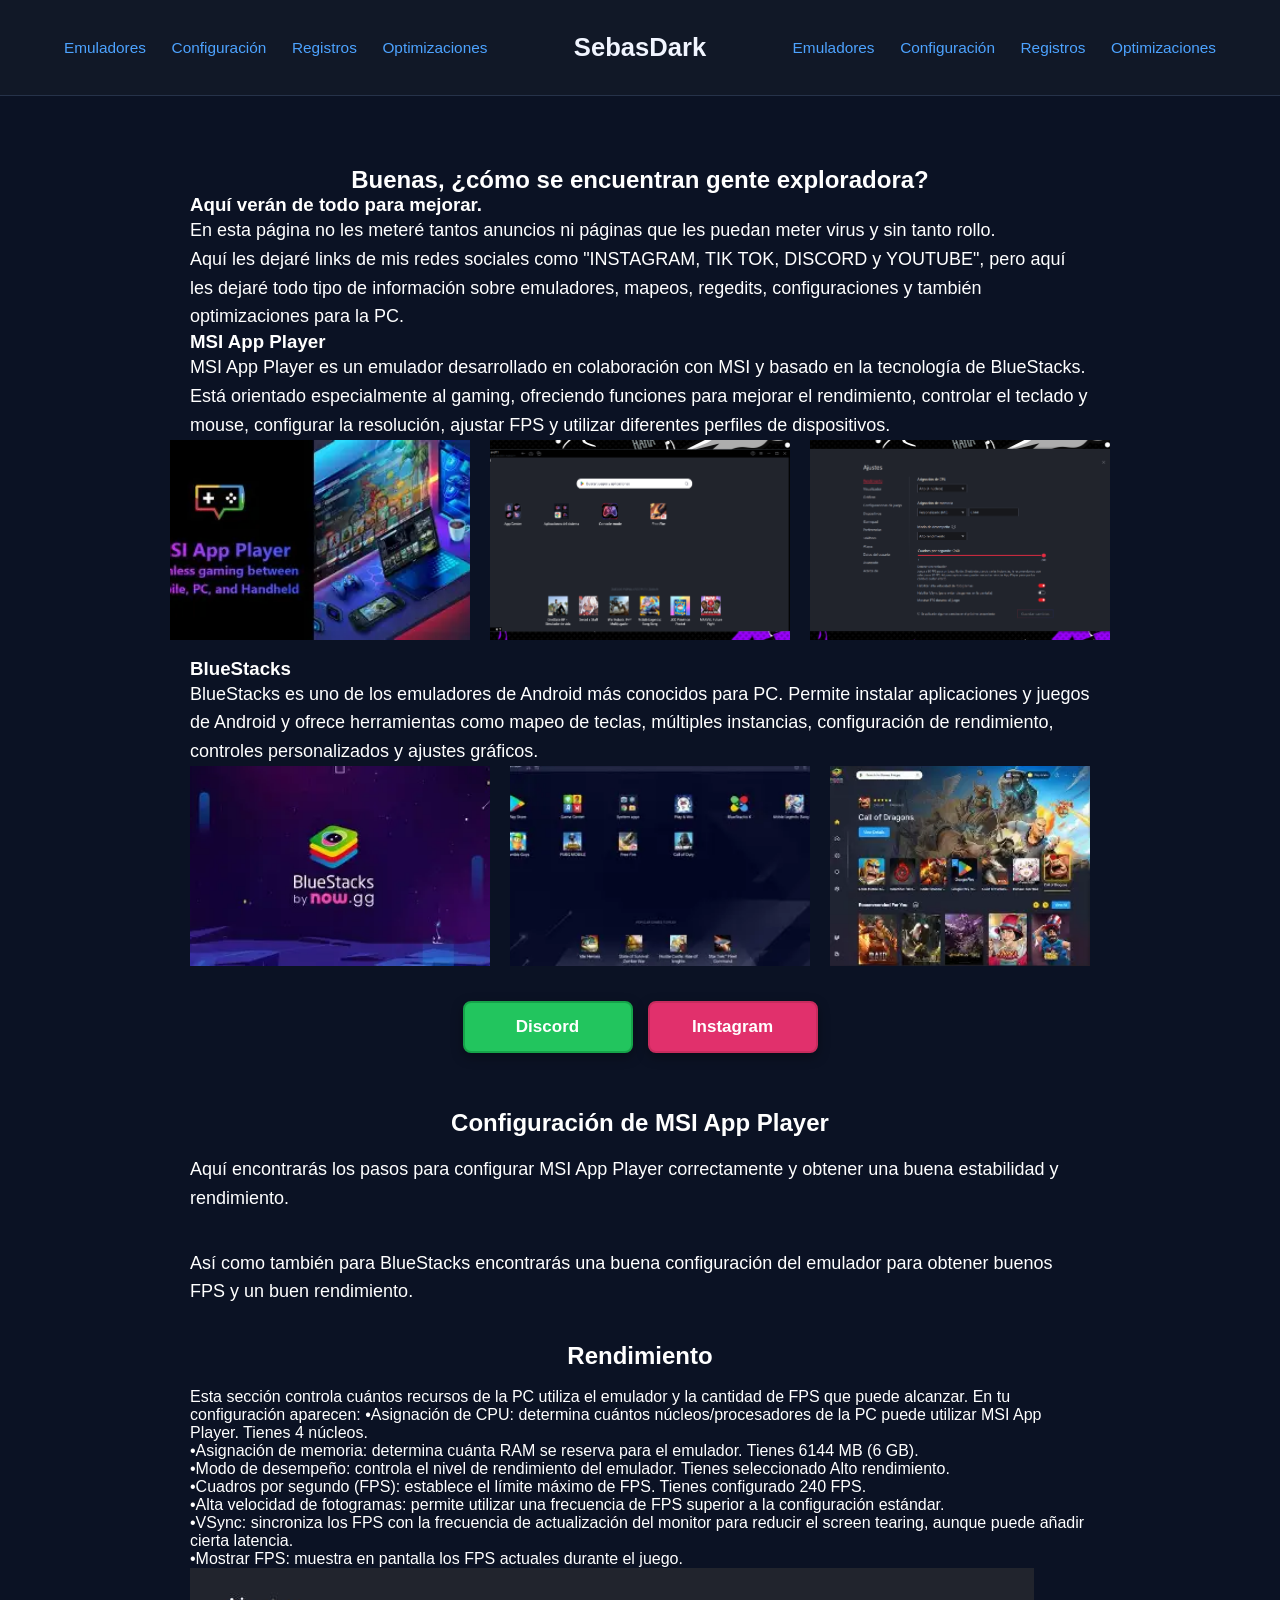
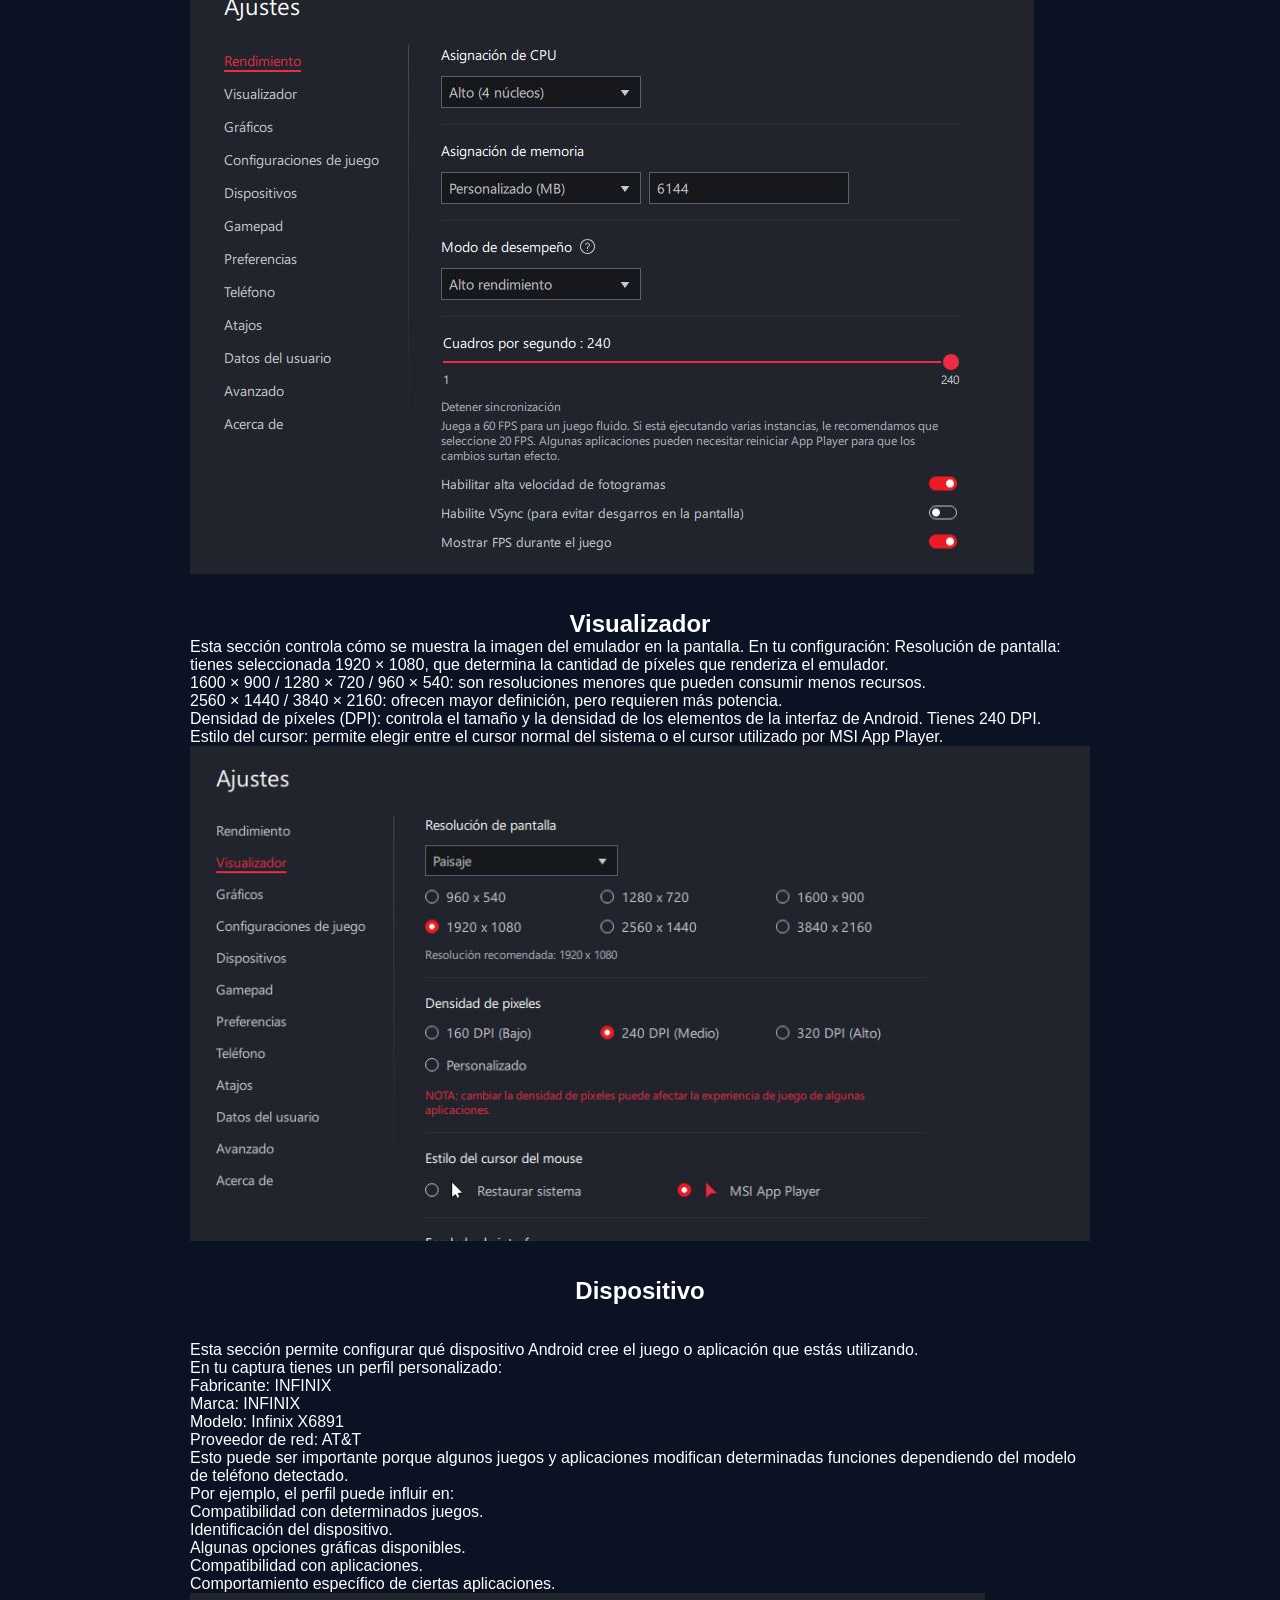
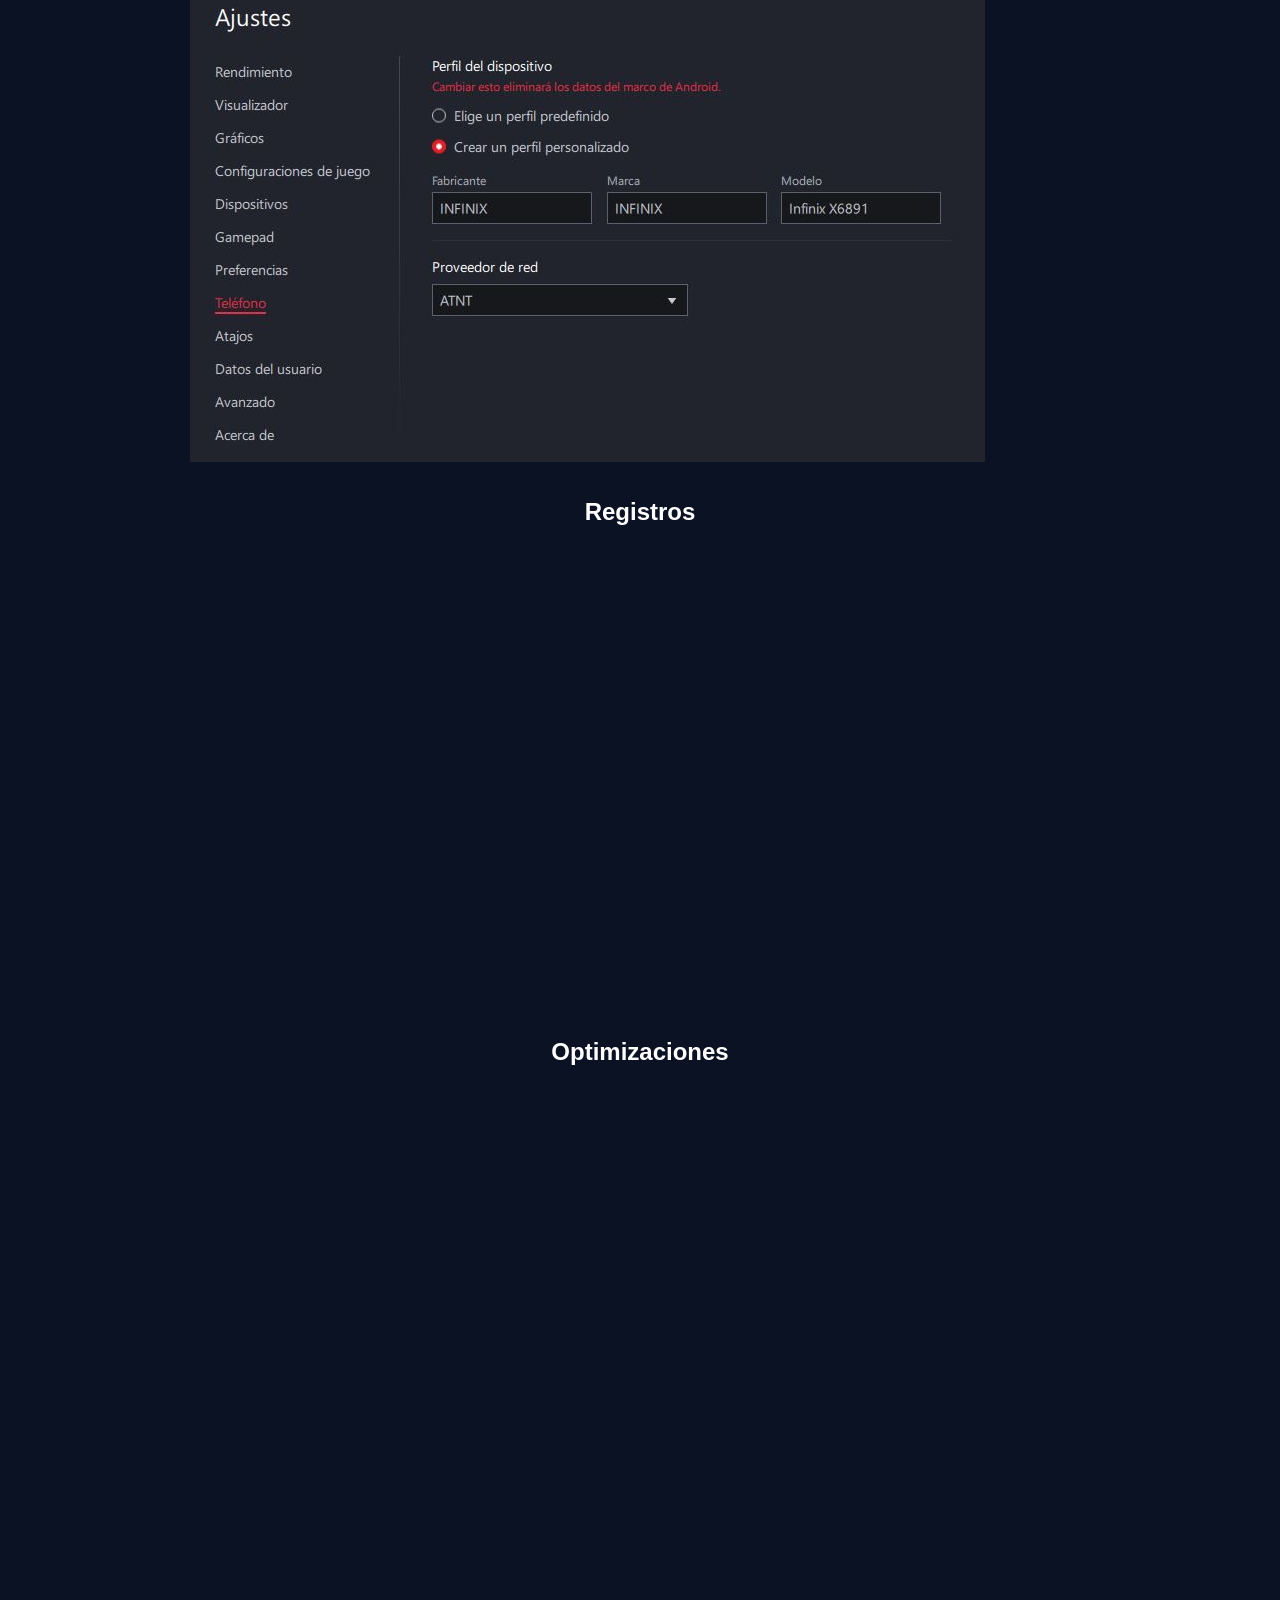
==== commit 034823d5: "Actualizar pagina" ====
--- a/index.html
+++ b/index.html
@@ -191,6 +191,7 @@
     >
         Instagram
     </a>
+              
 
 </div>
 
@@ -203,7 +204,7 @@
 
         </section>
 
-
+        <br> <br>
 
         <!-- =========================
              CONFIGURACIÓN
@@ -220,18 +221,88 @@
                     <h2>
                         Configuración de MSI App Player
                     </h2>
+                           <br>
 
                     <p>
                         Aquí encontrarás los pasos para configurar
                         MSI App Player correctamente y obtener una
                         buena estabilidad y rendimiento.
                     </p>
-
+                             <br> <br>
                     <p>
                         Así como también para BlueStacks encontrarás
                         una buena configuración del emulador para
                         obtener buenos FPS y un buen rendimiento.
                     </p>
+                              <br> <br>
+                    <p>
+                      <h2>Rendimiento</h2> <br>
+
+                        Esta sección controla cuántos recursos de la PC utiliza el emulador y la cantidad de FPS que puede alcanzar.
+
+                        En tu configuración aparecen:
+
+                        •Asignación de CPU: determina cuántos núcleos/procesadores de la PC puede utilizar MSI App Player. Tienes 4 núcleos.<br>
+                        •Asignación de memoria: determina cuánta RAM se reserva para el emulador. Tienes 6144 MB (6 GB).<br>
+                        •Modo de desempeño: controla el nivel de rendimiento del emulador. Tienes seleccionado Alto rendimiento.<br>
+                        •Cuadros por segundo (FPS): establece el límite máximo de FPS. Tienes configurado 240 FPS.<br>
+                        •Alta velocidad de fotogramas: permite utilizar una frecuencia de FPS superior a la configuración estándar.<br>
+                        •VSync: sincroniza los FPS con la frecuencia de actualización del monitor para reducir el screen tearing, aunque puede añadir cierta latencia.<br>
+                        •Mostrar FPS: muestra en pantalla los FPS actuales durante el juego.<br>
+                    </p>
+                    
+
+                      <img src="img/rendimiento.jpg" alt="rendimiento">
+                    
+                         <br> <br>
+
+                         <p>
+                           <h2>Visualizador</h2>
+
+                        Esta sección controla cómo se muestra la imagen del emulador en la pantalla.
+
+                        En tu configuración:
+
+                        Resolución de pantalla: tienes seleccionada 1920 × 1080, que determina la cantidad de píxeles que renderiza el emulador.<br>
+                        1600 × 900 / 1280 × 720 / 960 × 540: son resoluciones menores que pueden consumir menos recursos.<br>
+                        2560 × 1440 / 3840 × 2160: ofrecen mayor definición, pero requieren más potencia.<br>
+                        Densidad de píxeles (DPI): controla el tamaño y la densidad de los elementos de la interfaz de Android. Tienes 240 DPI.<br>
+                        Estilo del cursor: permite elegir entre el cursor normal del sistema o el cursor utilizado por MSI App Player.<br>
+                         </p>
+
+                          <img src="img/resolucion.jpg"  alt="resolucion3">
+                         
+                        <br> <br>
+
+                        <p>
+                            <h2>Dispositivo</h2>
+                            
+                            <br><br>
+
+                         Esta sección permite configurar qué dispositivo Android cree el juego o aplicación que estás utilizando.<br>
+
+                         En tu captura tienes un perfil personalizado:<br>
+
+                         Fabricante: INFINIX<br>
+                         Marca: INFINIX<br>
+                         Modelo: Infinix X6891<br>
+                         Proveedor de red: AT&T<br>
+
+                         Esto puede ser importante porque algunos juegos y aplicaciones modifican determinadas funciones dependiendo del modelo de teléfono detectado.<br>
+
+                         Por ejemplo, el perfil puede influir en:<br>
+
+                         Compatibilidad con determinados juegos.<br>
+                         Identificación del dispositivo.<br>
+                         Algunas opciones gráficas disponibles.<br>
+                         Compatibilidad con aplicaciones.<br>
+                         Comportamiento específico de ciertas aplicaciones.<br>
+
+                            <img src="img/dispositivo.jpg" alt="dispositivo">
+                        </p>
+
+                    
+                    <br> <br>
 
                 </div>
 
--- a/style.css
+++ b/style.css
@@ -535,18 +535,20 @@
         width: 92%;
         max-width: 900px;
         margin: 0 auto;
-        text-align: center;
+        text-align: left;
     }
 
     .texto-inicio h4 {
         font-size: 21px;
         line-height: 1.35;
         margin-bottom: 16px;
+        text-align: left;
     }
 
     .texto-inicio p {
         font-size: 15px;
         line-height: 1.6;
+        text-align: left;
     }
 
     .texto-inicio img {
@@ -565,25 +567,28 @@
         width: 90%;
         max-width: 900px;
         margin: 0 auto;
+        text-align: left;
+    }
+
+    .texto-inicio h2 {
         text-align: center;
     }
 
     .texto-inicio h4 {
+        text-align: center;
         font-size: 28px;
         line-height: 1.35;
         margin-bottom: 16px;
     }
 
     .texto-inicio p {
+        text-align: left;
         font-size: 18px;
         line-height: 1.6;
     }
 
-    .texto-inicio img {
-        max-width: 100%;
-        height: auto;
-    }
-}
+}
+
 .imagenes {
     display: flex;
     justify-content: center;
